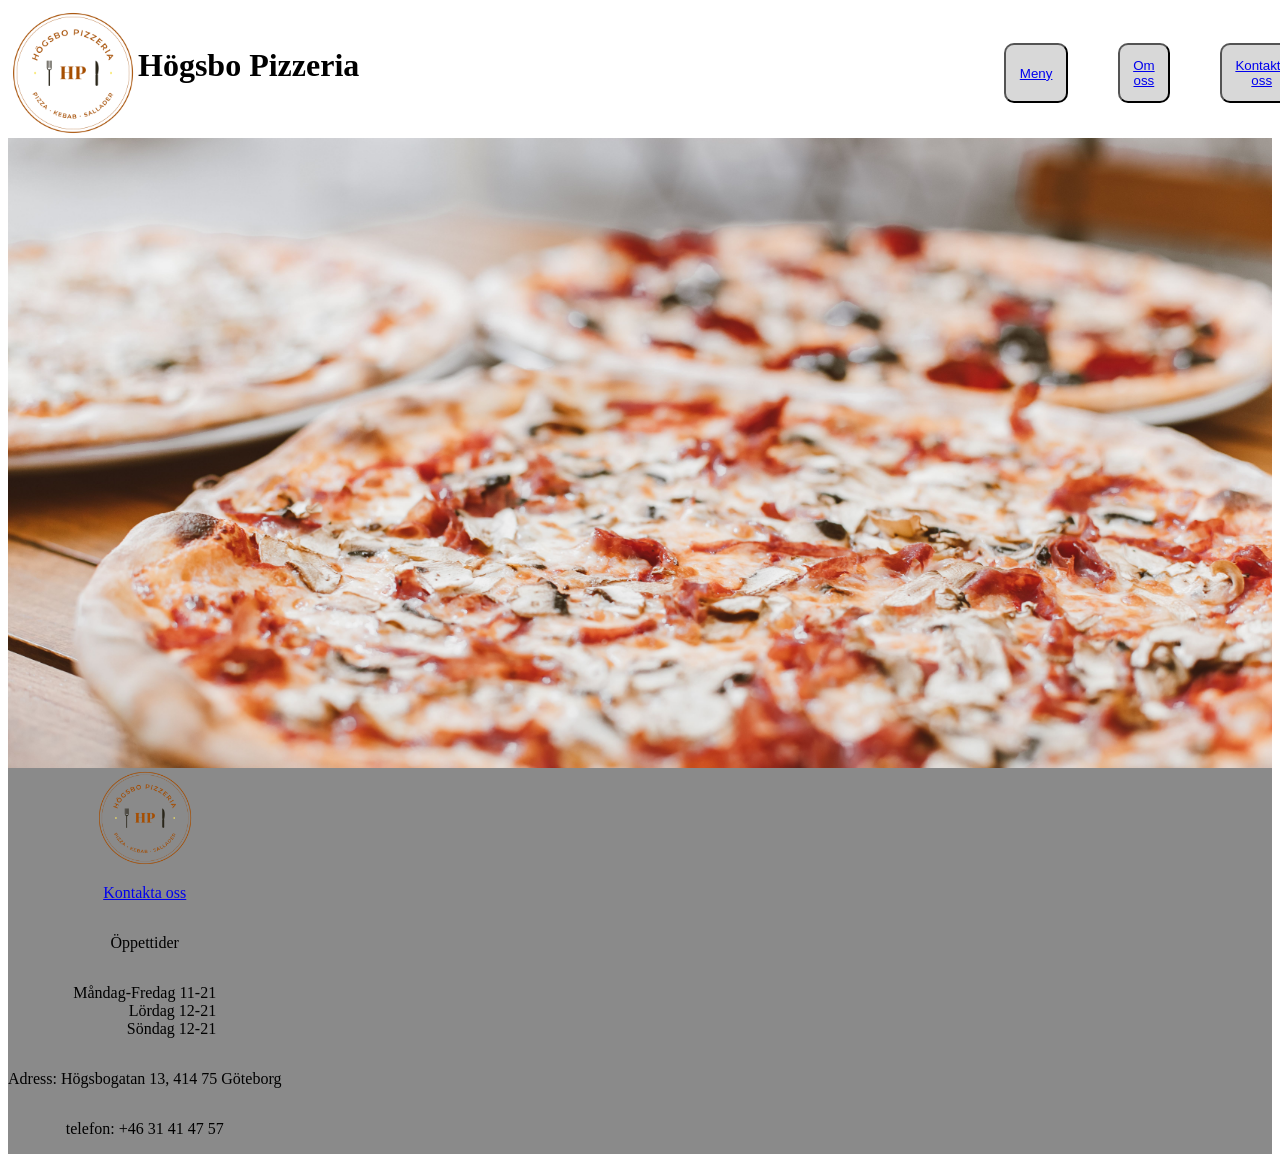
==== Home.html @ 6fca1e1b "changes in buttons, removed images," ====
<!DOCTYPE html> 

<html lang="sv">
    <head>
        <meta charset="utf-8">
        <title>Högsbo Pizzeria</title>
        <meta name="viewport" content="width=device-width, initial-scale=1.0">
        <link rel="stylesheet" href="css/style.css">
    </head>


    <body>
        <div class="top">
        <header id="header" class="header">
            <div id="logo-text">
            <img src="images/emblem2.png" alt="Högsbo pizzeria logo">
            <h1>Högsbo Pizzeria</h1>
            </div>
            <nav id="nav">
                <button id="menu" class="menu"><a href="menu.html" >Meny</a></button>
                <button id="about" class="about"><a href="om-oss.html">Om oss</a></button>
                <button id="contact" class="contact"><a href="kontakta-oss.html">Kontakta oss</a></button>
            </nav>
           
        </header>



        <main>
            <div class="main-content">
               
            </div>

        </main>
    
        
        </div>


        <footer class="footer" id="footer">
            <div class="footer-content">
            <img src="images/emblem2.png" alt="Högsbo pizzeria logo">
            <p><a href="kontakta-oss.html">Kontakta oss</a></p>
            <p>Öppettider</p>
            <p>Måndag-Fredag 11-21<br>
                Lördag 12-21<br>
                Söndag 12-21
            </p>
            <p>Adress: Högsbogatan 13, 414 75 Göteborg</p>
            <p>telefon: +46 31 41 47 57</p>
            </div>
        </footer>
    </body>
</html>
---- css/style.css ----
html {
	scroll-behavior: smooth;
}

header {
	display: flex;
	flex-direction: row;
	align-items: center;
	justify-content: space-between;

}

header img {
	height: 130px;
	width: auto;
}

.top {
	
	
}
nav {
	display: flex;
	flex-direction: row;
	gap: 50px;

}

button {
	text-align: center;
	color: black;
	display: inline-block;
	padding: 5%;
	color: black;
	background-color: rgba(5, 5, 5, 0.151);
	border-radius: 10px;
}

#logo-text {
	display: flex;
	align-items: flex;
	justify-content: center;

}

h1 {
	padding-top: 5%;
	text-align: center;
}



main {
	background-image: url("../images/pizza.jpg");
	flex: 1;
	min-height: 70vh;
	height: 100px;
	width: auto;
	background-size: cover;
	background-position: top;
	background-repeat: no-repeat;
}

#main-content {
	display: flex;
	flex-direction: column;
	align-items: center;

}


footer {
	display: flex;
	padding-bottom: 0%;
	background-color: rgba(0, 0, 0, 0.459);
}

footer img {
	height: 100px;
	display: flex;
	align-items: left;
}


.footer-content {
	display: flex;
	flex-direction: column;
	align-items: center;
	text-align: right;
	justify-content: center;
}
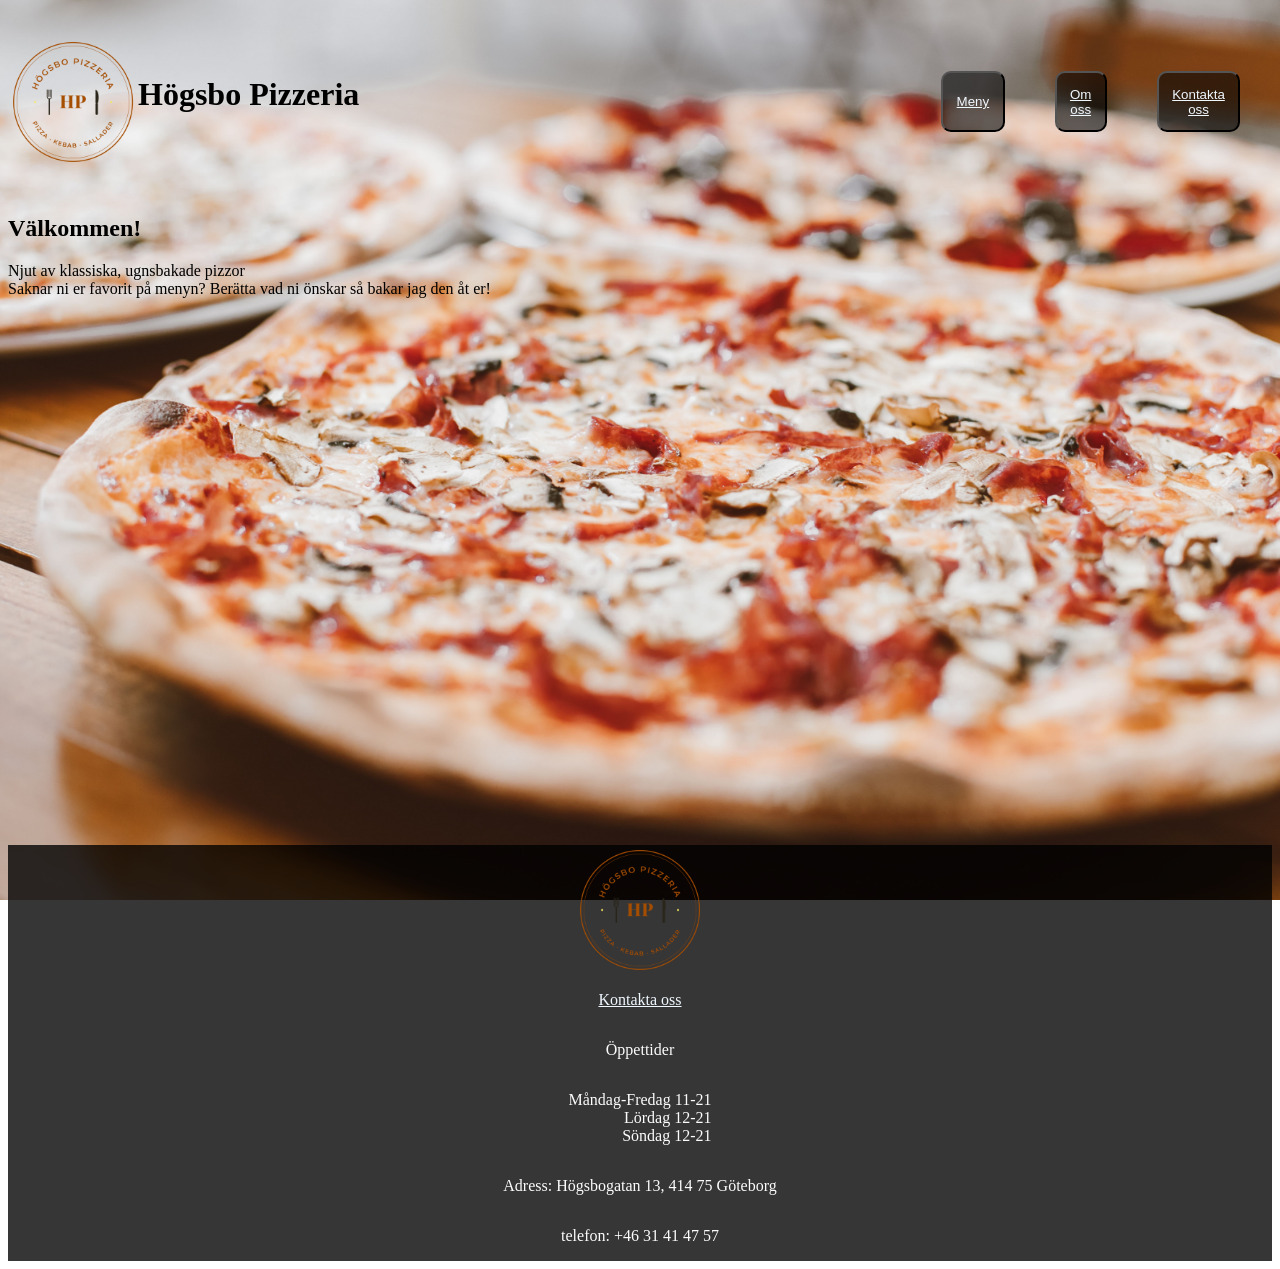
==== commit 14bb1394: "added main content, worked on menu" ====
--- a/Home.html
+++ b/Home.html
@@ -28,7 +28,9 @@
 
         <main>
             <div class="main-content">
-               
+               <h2>Välkommen!</h2>
+               <p>Njut av klassiska, ugnsbakade pizzor<br>
+            Saknar ni er favorit på menyn? Berätta vad ni önskar så bakar jag den åt er!</p>
             </div>
 
         </main>
--- a/css/style.css
+++ b/css/style.css
@@ -16,24 +16,41 @@
 	width: auto;
 }
 
-.top {
-	
-	
-}
+
 nav {
 	display: flex;
-	flex-direction: row;
+	flex-direction:row;
+	align-content: center;
 	gap: 50px;
+	padding: 5%;
 
 }
 
+a {
+	color: aliceblue;
+}
+
+li {
+	padding: 0.4%;
+	text-align: center;
+	font-family:Georgia, 'Times New Roman', Times, serif;
+	font-size:large;
+}
+body {
+	background-image: url('../images/pizza.jpg');
+	background-size: cover;
+	background-position: center;
+	background-repeat: no-repeat;
+	background-attachment: fixed;
+	min-height: 80%
+}
 button {
 	text-align: center;
 	color: black;
 	display: inline-block;
 	padding: 5%;
 	color: black;
-	background-color: rgba(5, 5, 5, 0.151);
+	background-color: rgba(5, 5, 5, 0.582);
 	border-radius: 10px;
 }
 
@@ -49,10 +66,11 @@
 	text-align: center;
 }
 
-
+h3 {
+	text-align: center;
+}
 
 main {
-	background-image: url("../images/pizza.jpg");
 	flex: 1;
 	min-height: 70vh;
 	height: 100px;
@@ -60,6 +78,53 @@
 	background-size: cover;
 	background-position: top;
 	background-repeat: no-repeat;
+}
+
+.S1 {
+	background-color: rgba(248, 249, 250, 0.644);
+	padding-bottom: 2%;
+	border-radius: 5%;
+}
+.S2 {
+	background-color: rgba(248, 249, 250, 0.644);
+	padding-bottom: 2%;
+	border-radius: 5%;
+}
+.S3 {
+	background-color: rgba(248, 249, 250, 0.644);
+	padding-bottom: 2%;
+	border-radius: 5%;
+}
+.S4 {
+	background-color: rgba(248, 249, 250, 0.644);
+	padding-bottom: 2%;
+	border-radius: 5%;
+}
+.S5 {
+	background-color: rgba(248, 249, 250, 0.644);
+	padding-bottom: 2%;
+	border-radius: 5%;
+}
+.S6 {
+	background-color: rgba(248, 249, 250, 0.644);
+	padding-bottom: 2%;
+	border-radius: 5%;
+}
+.S7 {
+	background-color: rgba(248, 249, 250, 0.644);
+	padding-bottom: 2%;
+	border-radius: 5%;
+}
+.S8 {
+	background-color: rgba(248, 249, 250, 0.644);
+	padding-bottom: 2%;
+	border-radius: 5%;
+
+}
+.S9 {
+	background-color: rgba(248, 249, 250, 0.644);
+	padding-bottom: 2%;
+	border-radius: 5%;
 }
 
 #main-content {
@@ -72,14 +137,17 @@
 
 footer {
 	display: flex;
+	flex-direction: column;
+	justify-content:flex-start;
 	padding-bottom: 0%;
-	background-color: rgba(0, 0, 0, 0.459);
+	background-color: rgba(0, 0, 0, 0.788);
+	color: rgb(252, 252, 252);
 }
 
 footer img {
-	height: 100px;
+	height: 130px;
 	display: flex;
-	align-items: left;
+	align-items: center;
 }
 
 
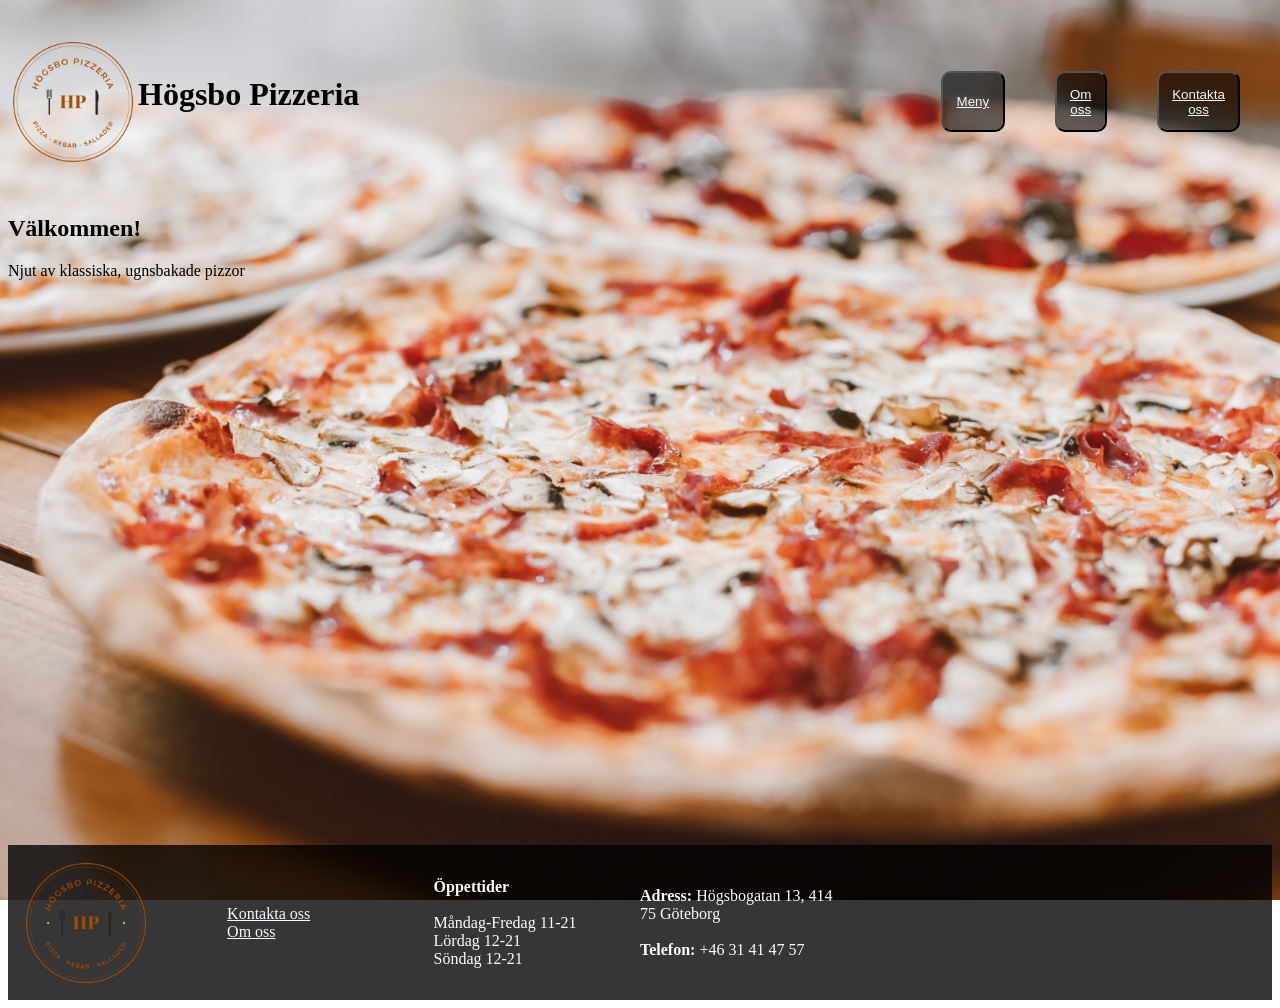
==== commit 740554a7: "structured footer" ====
--- a/Home.html
+++ b/Home.html
@@ -29,8 +29,7 @@
         <main>
             <div class="main-content">
                <h2>Välkommen!</h2>
-               <p>Njut av klassiska, ugnsbakade pizzor<br>
-            Saknar ni er favorit på menyn? Berätta vad ni önskar så bakar jag den åt er!</p>
+               <p>Njut av klassiska, ugnsbakade pizzor<br></p>
             </div>
 
         </main>
@@ -42,14 +41,16 @@
         <footer class="footer" id="footer">
             <div class="footer-content">
             <img src="images/emblem2.png" alt="Högsbo pizzeria logo">
-            <p><a href="kontakta-oss.html">Kontakta oss</a></p>
-            <p>Öppettider</p>
-            <p>Måndag-Fredag 11-21<br>
+            <p><a href="kontakta-oss.html">Kontakta oss<br>
+            <a href="om-oss.html">Om oss</a></p>
+            <p><strong>Öppettider</strong><br>
+                <br>
+                Måndag-Fredag 11-21<br>
                 Lördag 12-21<br>
                 Söndag 12-21
             </p>
-            <p>Adress: Högsbogatan 13, 414 75 Göteborg</p>
-            <p>telefon: +46 31 41 47 57</p>
+            <p><strong>Adress:</strong> Högsbogatan 13, 414 75 Göteborg<br><br>
+            <strong>Telefon:</strong> +46 31 41 47 57</p>
             </div>
         </footer>
     </body>
--- a/css/style.css
+++ b/css/style.css
@@ -71,7 +71,7 @@
 }
 
 main {
-	flex: 1;
+	flex: 1; 
 	min-height: 70vh;
 	height: 100px;
 	width: auto;
@@ -80,6 +80,11 @@
 	background-repeat: no-repeat;
 }
 
+#main-content {
+	display: flex;
+	text-align: center;
+	align-content: center;
+}
 .S1 {
 	background-color: rgba(248, 249, 250, 0.644);
 	padding-bottom: 2%;
@@ -152,9 +157,11 @@
 
 
 .footer-content {
-	display: flex;
-	flex-direction: column;
+	display: grid;
+	grid-template-columns: 1fr 1fr 1fr 1fr 1fr 1fr;
 	align-items: center;
-	text-align: right;
-	justify-content: center;
+	padding: 1%;
+	gap 3px;
+
+
 }
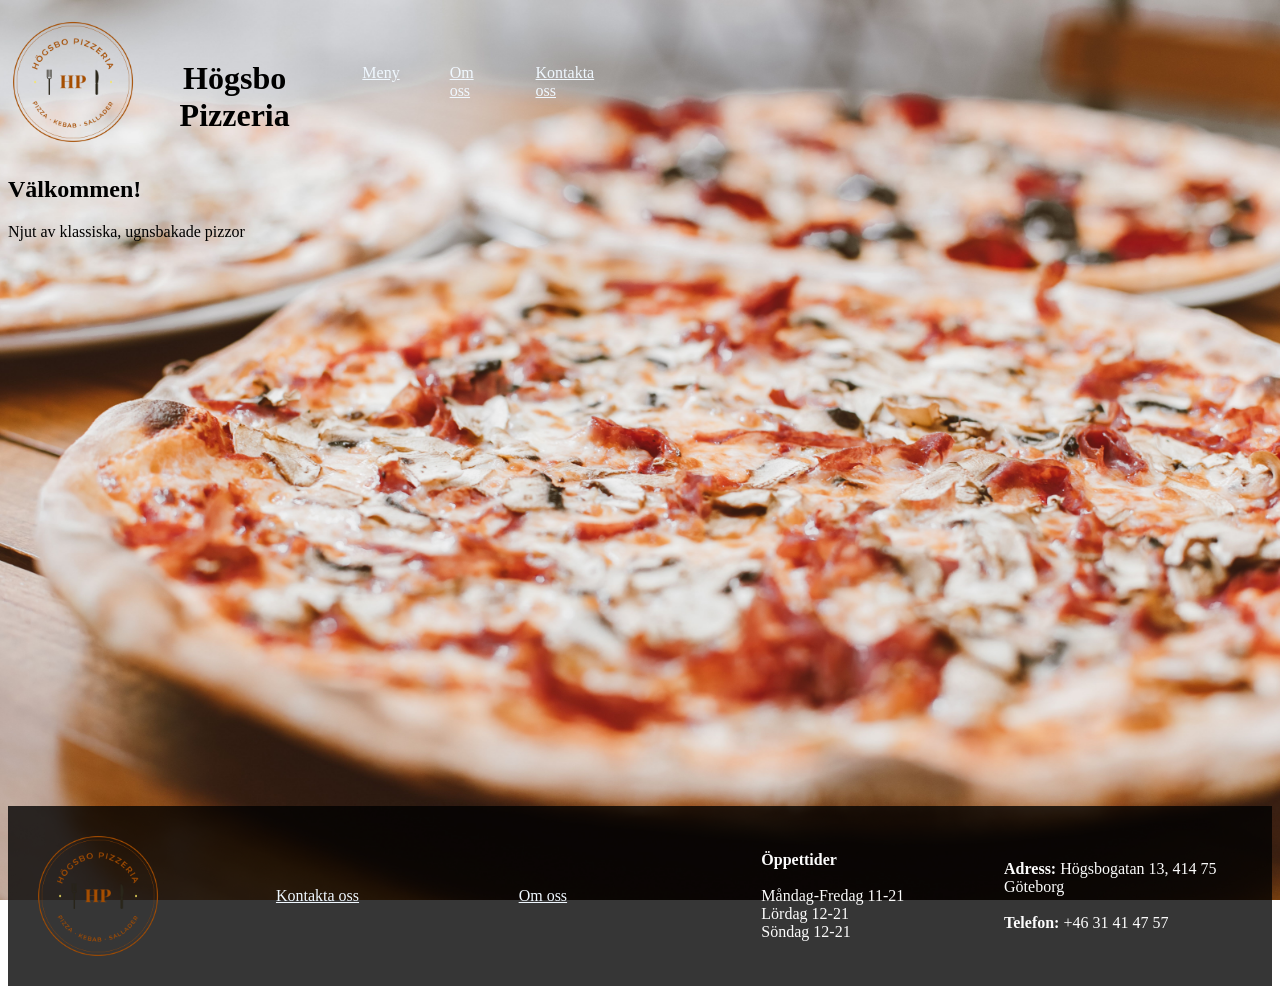
==== commit a9499285: "footer changes in @media" ====
--- a/Home.html
+++ b/Home.html
@@ -15,13 +15,13 @@
             <div id="logo-text">
             <img src="images/emblem2.png" alt="Högsbo pizzeria logo">
             <h1>Högsbo Pizzeria</h1>
-            </div>
+            
             <nav id="nav">
-                <button id="menu" class="menu"><a href="menu.html" >Meny</a></button>
-                <button id="about" class="about"><a href="om-oss.html">Om oss</a></button>
-                <button id="contact" class="contact"><a href="kontakta-oss.html">Kontakta oss</a></button>
+            <a href="menu.html" >Meny</a>
+                <a href="om-oss.html">Om oss</a>
+                <a href="kontakta-oss.html">Kontakta oss</a>
             </nav>
-           
+           </div>
         </header>
 
 
@@ -35,14 +35,15 @@
         </main>
     
         
+        
         </div>
 
 
         <footer class="footer" id="footer">
             <div class="footer-content">
-            <img src="images/emblem2.png" alt="Högsbo pizzeria logo">
-            <p><a href="kontakta-oss.html">Kontakta oss<br>
-            <a href="om-oss.html">Om oss</a></p>
+            <img class="footer-logo" src="images/emblem2.png" alt="Högsbo pizzeria logo">
+            <a href="kontakta-oss.html">Kontakta oss<br>
+            <a href="om-oss.html">Om oss</a>
             <p><strong>Öppettider</strong><br>
                 <br>
                 Måndag-Fredag 11-21<br>
--- a/css/style.css
+++ b/css/style.css
@@ -48,7 +48,7 @@
 	text-align: center;
 	color: black;
 	display: inline-block;
-	padding: 5%;
+	padding: 2%;
 	color: black;
 	background-color: rgba(5, 5, 5, 0.582);
 	border-radius: 10px;
@@ -56,7 +56,7 @@
 
 #logo-text {
 	display: flex;
-	align-items: flex;
+	align-items:center;
 	justify-content: center;
 
 }
@@ -149,7 +149,7 @@
 	color: rgb(252, 252, 252);
 }
 
-footer img {
+.footer-logo {
 	height: 130px;
 	display: flex;
 	align-items: center;
@@ -158,10 +158,42 @@
 
 .footer-content {
 	display: grid;
-	grid-template-columns: 1fr 1fr 1fr 1fr 1fr 1fr;
+	grid-template-columns: 1fr 1fr 1fr 1fr 1fr;
 	align-items: center;
-	padding: 1%;
-	gap 3px;
+	padding: 2%;
 
 
-}+}
+
+@media (max-width: 768px) {
+
+
+	header {
+		flex-direction: column;
+		text-align: center;
+	}
+
+	.header {
+		display:grid;
+		grid-template-columns: auto;
+	}
+
+
+	#logotext {
+		flex-direction: column;
+	}
+
+	nav {
+		flex-direction: row;
+		align-items: center;
+		gap: 10px;
+		width: auto;
+	}
+
+
+
+	footer {
+		display: flex;
+		flex-direction: column;
+		
+	}
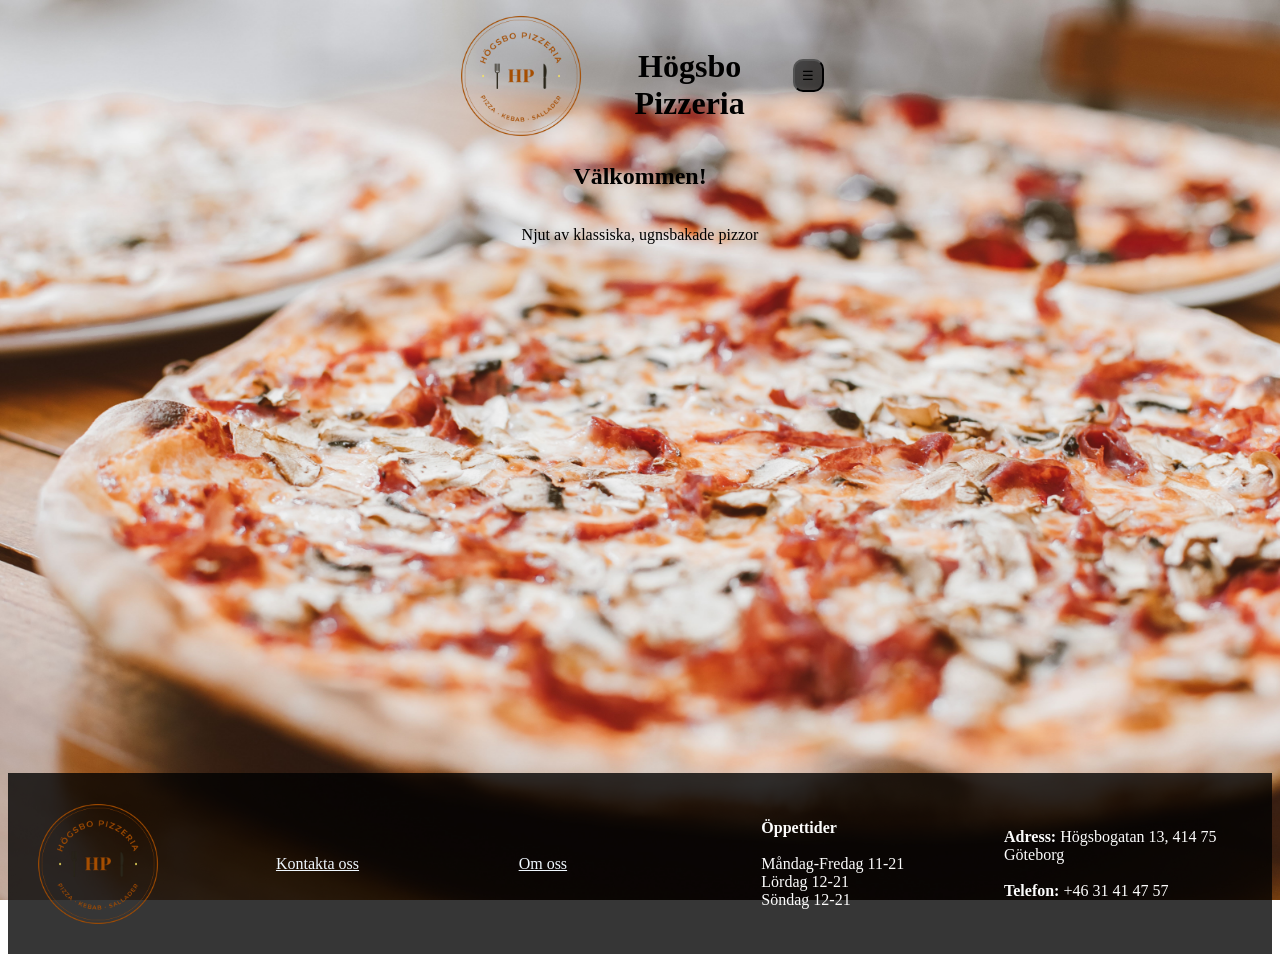
==== commit 69baea3e: "created menu button" ====
--- a/Home.html
+++ b/Home.html
@@ -6,6 +6,7 @@
         <title>Högsbo Pizzeria</title>
         <meta name="viewport" content="width=device-width, initial-scale=1.0">
         <link rel="stylesheet" href="css/style.css">
+        <script src="javascript/main.js" defer></script>
     </head>
 
 
@@ -15,11 +16,14 @@
             <div id="logo-text">
             <img src="images/emblem2.png" alt="Högsbo pizzeria logo">
             <h1>Högsbo Pizzeria</h1>
-            
-            <nav id="nav">
-            <a href="menu.html" >Meny</a>
-                <a href="om-oss.html">Om oss</a>
-                <a href="kontakta-oss.html">Kontakta oss</a>
+
+            <button class="menu-toggle">☰</button>
+            <nav class="menu" id="nav">
+                <ul>
+                <li><a href="menu.html" >Meny</a></li>
+                <li><a href="om-oss.html">Om oss</a></li>
+                <li><a href="kontakta-oss.html">Kontakta oss</a></li>
+                </ul>
             </nav>
            </div>
         </header>
@@ -27,7 +31,7 @@
 
 
         <main>
-            <div class="main-content">
+            <div id="main-content">
                <h2>Välkommen!</h2>
                <p>Njut av klassiska, ugnsbakade pizzor<br></p>
             </div>
@@ -42,7 +46,7 @@
         <footer class="footer" id="footer">
             <div class="footer-content">
             <img class="footer-logo" src="images/emblem2.png" alt="Högsbo pizzeria logo">
-            <a href="kontakta-oss.html">Kontakta oss<br>
+            <a href="kontakta-oss.html">Kontakta oss<br></a>
             <a href="om-oss.html">Om oss</a>
             <p><strong>Öppettider</strong><br>
                 <br>
--- a/css/style.css
+++ b/css/style.css
@@ -3,47 +3,73 @@
 	scroll-behavior: smooth;
 }
 
-header {
-	display: flex;
-	flex-direction: row;
-	align-items: center;
-	justify-content: space-between;
-
-}
-
-header img {
-	height: 130px;
-	width: auto;
-}
-
-
-nav {
-	display: flex;
-	flex-direction:row;
-	align-content: center;
-	gap: 50px;
-	padding: 5%;
-
-}
-
-a {
-	color: aliceblue;
-}
-
-li {
-	padding: 0.4%;
-	text-align: center;
-	font-family:Georgia, 'Times New Roman', Times, serif;
-	font-size:large;
-}
 body {
 	background-image: url('../images/pizza.jpg');
 	background-size: cover;
 	background-position: center;
 	background-repeat: no-repeat;
 	background-attachment: fixed;
-	min-height: 80%
-}
+	min-height: 80%;
+}
+
+.menu {
+	display: none;
+	width: 100%;
+}
+
+.menu.open {
+	display: block;
+}
+
+.menu-toggle {
+	cursor: pointer;
+}
+
+.menu ul {
+	list-style: none;
+	margin: 0;
+	padding: 0%;
+}
+
+.menu a {
+	color: aliceblue;
+	text-decoration: none;
+}
+
+header {
+	display: flex;
+	flex-direction: column;
+	align-items: center;
+	justify-content: space-between;
+
+}
+
+header img {
+	height: 130px;
+	width: auto;
+}
+
+
+nav {
+	display: flex;
+	flex-direction:row;
+	align-content: center;
+	gap: 50px;
+	padding: 5%;
+
+}
+
+a {
+	color: aliceblue;
+}
+
+li {
+	padding: 0.4%;
+	text-align: center;
+	font-family:Georgia, 'Times New Roman', Times, serif;
+	font-size:large;
+}
+
 button {
 	text-align: center;
 	color: black;
@@ -164,7 +190,7 @@
 
 
 }
-
+/*små skärmar*/
 @media (max-width: 768px) {
 
 
@@ -178,6 +204,11 @@
 		grid-template-columns: auto;
 	}
 
+	body {
+		display: flex;
+		flex-direction: column;
+		align-content: center;
+	}
 
 	#logotext {
 		flex-direction: column;
@@ -196,4 +227,5 @@
 		display: flex;
 		flex-direction: column;
 		
-	}+	}
+}
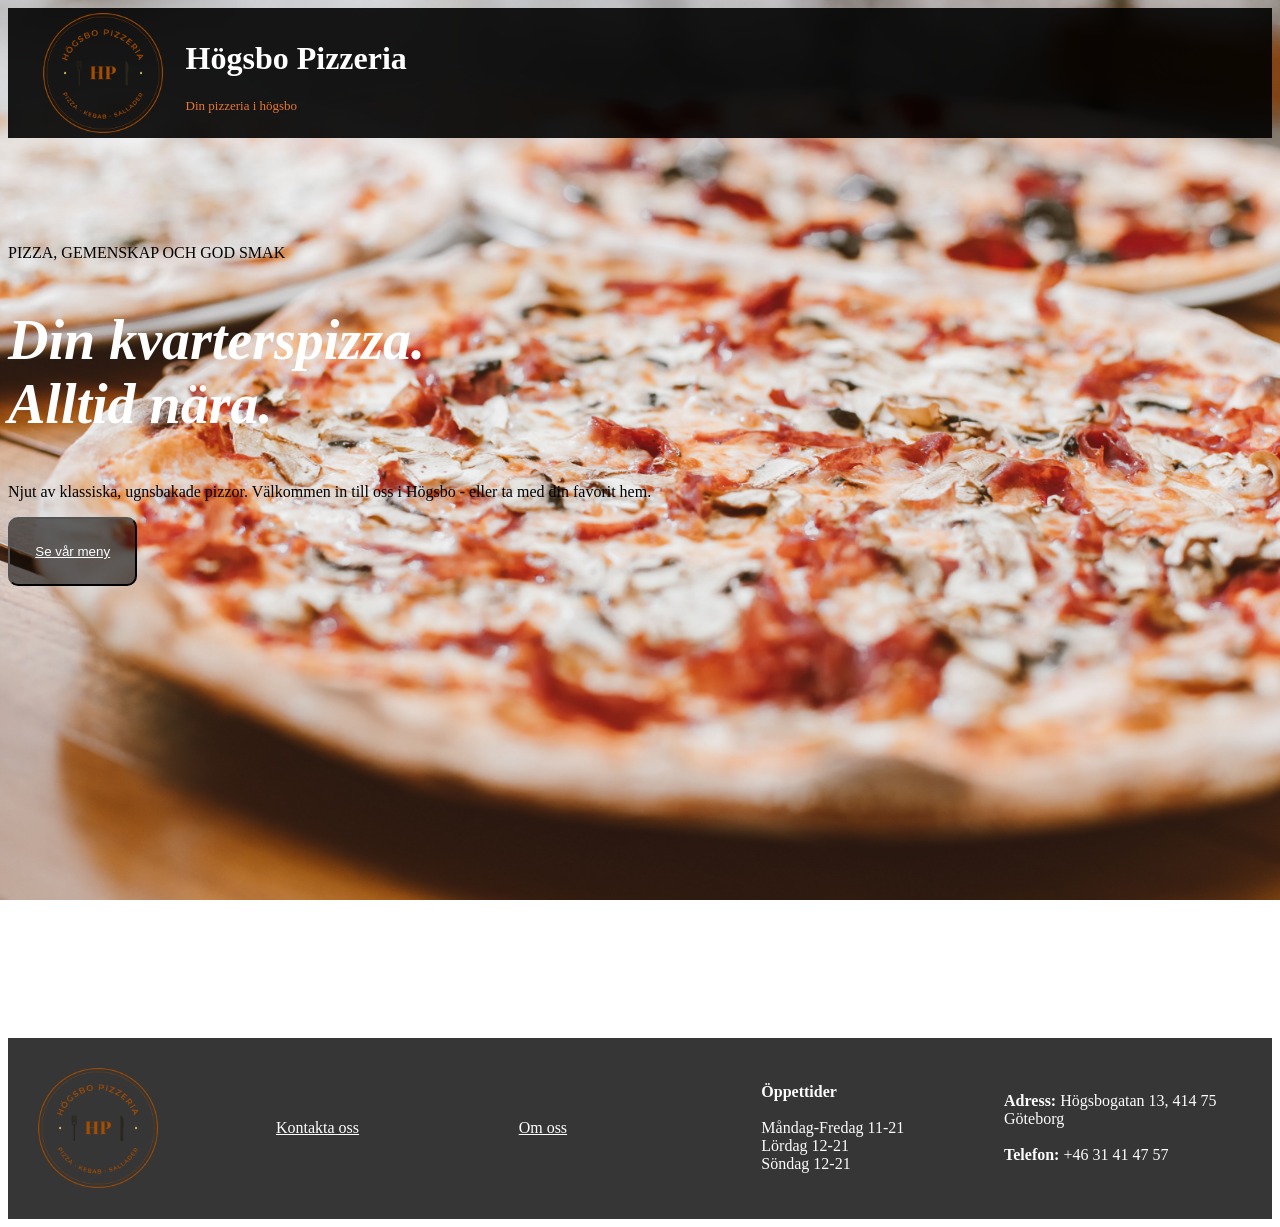
==== commit 04ea63c0: "Refactor header structure and enhance main content for improved layout and readability" ====
--- a/Home.html
+++ b/Home.html
@@ -13,9 +13,14 @@
     <body>
         <div class="top">
         <header id="header" class="header">
-            <div id="logo-text">
+            <div id="logo">
             <img src="images/emblem2.png" alt="Högsbo pizzeria logo">
+            <div class="logotext">
             <h1>Högsbo Pizzeria</h1>
+            <p class="dinPizzeria">Din pizzeria i högsbo</p>
+            </div>
+            </div>
+        
 
             <button class="menu-toggle">☰</button>
             <nav class="menu" id="nav">
@@ -25,15 +30,21 @@
                 <li><a href="kontakta-oss.html">Kontakta oss</a></li>
                 </ul>
             </nav>
-           </div>
+            </div>
         </header>
 
 
 
-        <main>
+        <main class="hero">
+            <div class="mainContent"></div>
+            <p>PIZZA, GEMENSKAP OCH GOD SMAK</p>
             <div id="main-content">
-               <h2>Välkommen!</h2>
-               <p>Njut av klassiska, ugnsbakade pizzor<br></p>
+
+            <h2 class="mainText">Din kvarterspizza.<br>
+            Alltid nära.</h2>
+               <p>Njut av klassiska, ugnsbakade pizzor. 
+                Välkommen in till oss i Högsbo - eller ta med din favorit hem.</p>
+                <button class="mainButton"><a href="menu.html">Se vår meny</a></button>
             </div>
 
         </main>
--- a/css/style.css
+++ b/css/style.css
@@ -1,15 +1,37 @@
 
-html {
-	scroll-behavior: smooth;
-}
-
-body {
-	background-image: url('../images/pizza.jpg');
-	background-size: cover;
-	background-position: center;
-	background-repeat: no-repeat;
-	background-attachment: fixed;
-	min-height: 80%;
+/*--HEADER--*/
+
+.top {
+	}
+
+.header {
+	display: flex;
+	flex-direction: row;
+	align-content: flex-start;
+	
+	justify-content: space-between;
+	background-color: rgba(0, 0, 0, 0.897);
+	color: white;
+}
+
+#logo {
+	padding-left: 30px;
+	display: flex;
+	align-items: center;
+	gap: 5%
+}
+
+h1 {
+	color: white;
+	font-family: Georgia, 'Times New Roman', Times, serif;
+	display: block;
+	white-space: nowrap;
+}
+
+.dinPizzeria {
+	color: rgba(245, 125, 55, 0.932);
+	font-size: small;
+	font-family: Georgia, 'Times New Roman', Times, serif;
 }
 
 .menu {
@@ -18,15 +40,18 @@
 }
 
 .menu.open {
-	display: block;
+	display: flex;
+	flex-direction: column;
+	justify-content: end;
 }
 
 .menu-toggle {
+	display: none;
 	cursor: pointer;
 }
 
 .menu ul {
-	list-style: none;
+	list-style:georgian;
 	margin: 0;
 	padding: 0%;
 }
@@ -36,12 +61,12 @@
 	text-decoration: none;
 }
 
-header {
-	display: flex;
-	flex-direction: column;
-	align-items: center;
+.header {
+	display: flex;
+	align-content: flex-start;
 	justify-content: space-between;
-
+	background-color: rgba(0, 0, 0, 0.897);
+	color: white;
 }
 
 header img {
@@ -50,21 +75,12 @@
 }
 
 
-nav {
-	display: flex;
-	flex-direction:row;
-	align-content: center;
-	gap: 50px;
-	padding: 5%;
-
-}
-
 a {
-	color: aliceblue;
+	color: rgb(255, 255, 255);
 }
 
 li {
-	padding: 0.4%;
+	padding: 1%;
 	text-align: center;
 	font-family:Georgia, 'Times New Roman', Times, serif;
 	font-size:large;
@@ -80,91 +96,65 @@
 	border-radius: 10px;
 }
 
-#logo-text {
-	display: flex;
-	align-items:center;
-	justify-content: center;
-
-}
-
-h1 {
-	padding-top: 5%;
-	text-align: center;
-}
+.skicka {
+	color: aliceblue;
+}
+
+
 
 h3 {
 	text-align: center;
 }
 
-main {
-	flex: 1; 
-	min-height: 70vh;
-	height: 100px;
-	width: auto;
+#logoText {
+
+
+}
+
+
+
+/*--MAIN CONTENT--*/
+
+body {
+
+	background-image: url('../images/pizza.jpg');
 	background-size: cover;
-	background-position: top;
+	background-position: center;
 	background-repeat: no-repeat;
-}
-
-#main-content {
-	display: flex;
-	text-align: center;
-	align-content: center;
-}
-.S1 {
+	background-attachment: fixed;
+	min-height: 100vh;
+}
+
+.hero {
+	background-color: ('../images/pizza.jpg');
+	min-height: 100vh;
+}
+
+.mainContent {
+	min-height: 10vh;
+}
+
+.mainText {
+	color: white;
+	font-size:350%;
+	font-style: italic;
+	font-family: serif, Georgia, 'Times New Roman', Times, serif
+}
+.menu-main {
+	min-height: 300vh;
+}
+
+.meny-pizza {
 	background-color: rgba(248, 249, 250, 0.644);
-	padding-bottom: 2%;
-	border-radius: 5%;
-}
-.S2 {
-	background-color: rgba(248, 249, 250, 0.644);
-	padding-bottom: 2%;
-	border-radius: 5%;
-}
-.S3 {
-	background-color: rgba(248, 249, 250, 0.644);
-	padding-bottom: 2%;
-	border-radius: 5%;
-}
-.S4 {
-	background-color: rgba(248, 249, 250, 0.644);
-	padding-bottom: 2%;
-	border-radius: 5%;
-}
-.S5 {
-	background-color: rgba(248, 249, 250, 0.644);
-	padding-bottom: 2%;
-	border-radius: 5%;
-}
-.S6 {
-	background-color: rgba(248, 249, 250, 0.644);
-	padding-bottom: 2%;
-	border-radius: 5%;
-}
-.S7 {
-	background-color: rgba(248, 249, 250, 0.644);
-	padding-bottom: 2%;
-	border-radius: 5%;
-}
-.S8 {
-	background-color: rgba(248, 249, 250, 0.644);
-	padding-bottom: 2%;
-	border-radius: 5%;
-
-}
-.S9 {
-	background-color: rgba(248, 249, 250, 0.644);
-	padding-bottom: 2%;
-	border-radius: 5%;
-}
-
-#main-content {
-	display: flex;
-	flex-direction: column;
-	align-items: center;
-
-}
-
+	
+}
+
+/*--BUTTONS--*/
+
+
+
+
+/*--FOOTER--*/
 
 footer {
 	display: flex;
@@ -190,24 +180,24 @@
 
 
 }
-/*små skärmar*/
+
+
+/*SMALL SCREENS*/
 @media (max-width: 768px) {
 
 
 	header {
 		flex-direction: column;
-		text-align: center;
-	}
-
-	.header {
-		display:grid;
-		grid-template-columns: auto;
-	}
+		text-align: start;
+	}
+
+
 
 	body {
 		display: flex;
 		flex-direction: column;
 		align-content: center;
+		min-height: 100vh;
 	}
 
 	#logotext {
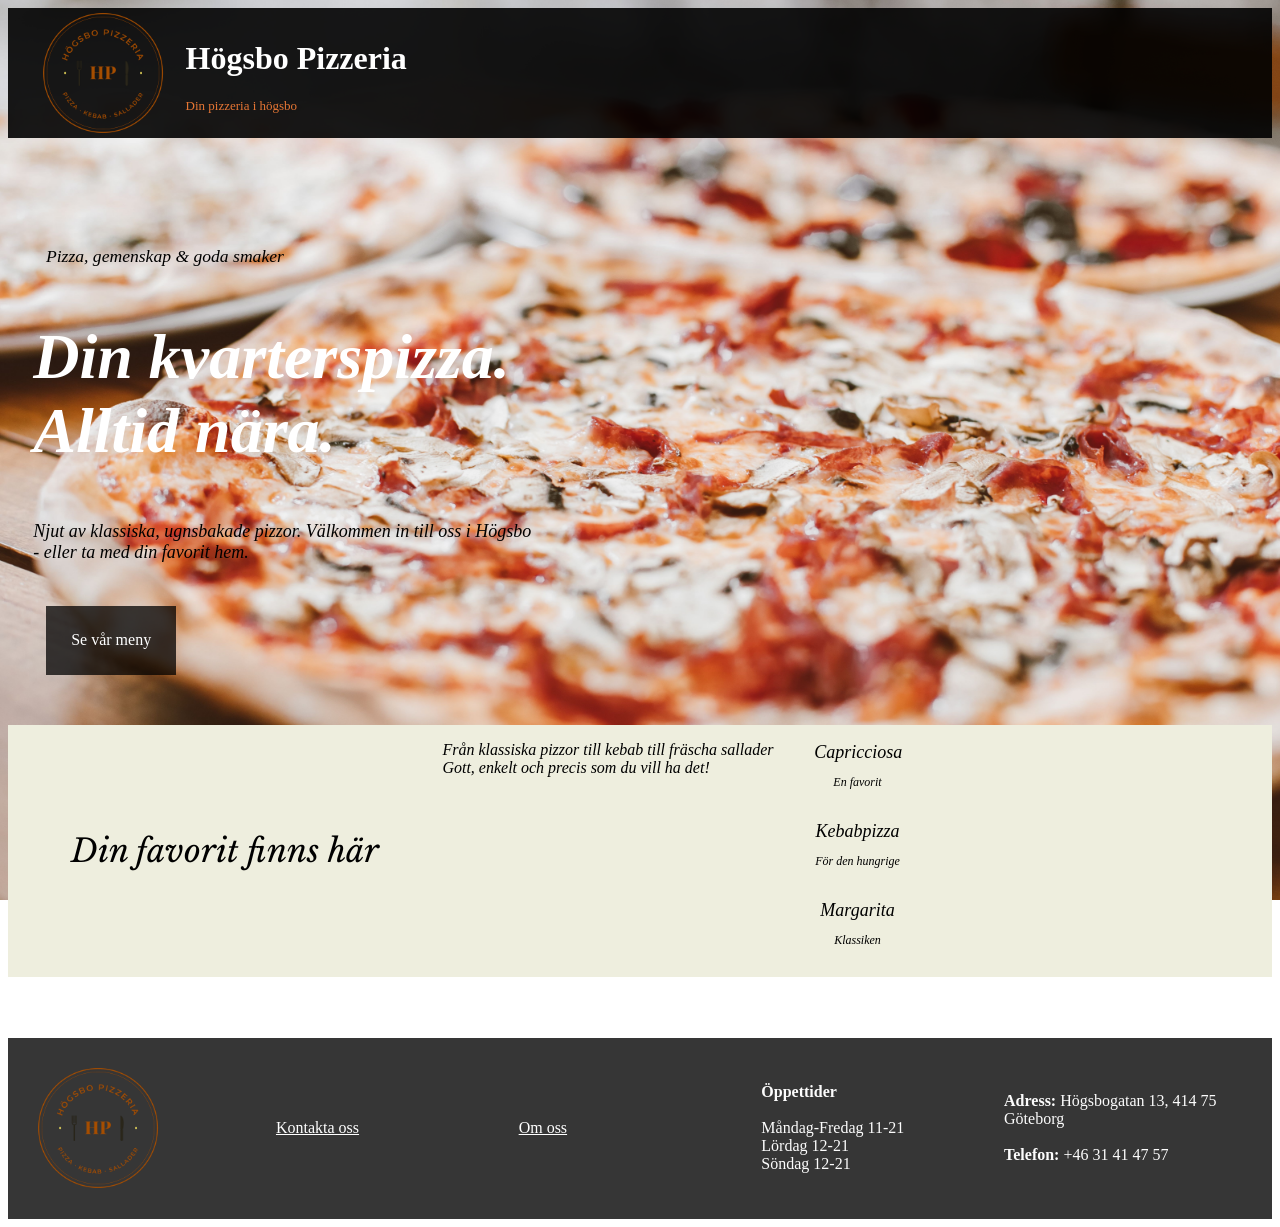
==== commit 03c03cab: "Enhance homepage layout and styling with new font, improved content structure, and added favorite it" ====
--- a/Home.html
+++ b/Home.html
@@ -7,6 +7,9 @@
         <meta name="viewport" content="width=device-width, initial-scale=1.0">
         <link rel="stylesheet" href="css/style.css">
         <script src="javascript/main.js" defer></script>
+        <link rel="preconnect" href="https://fonts.googleapis.com">
+        <link rel="preconnect" href="https://fonts.gstatic.com" crossorigin>
+        <link href="https://fonts.googleapis.com/css2?family=Libre+Baskerville&display=swap" rel="stylesheet">
     </head>
 
 
@@ -37,21 +40,49 @@
 
         <main class="hero">
             <div class="mainContent"></div>
-            <p>PIZZA, GEMENSKAP OCH GOD SMAK</p>
+            <p class="pizzaGeme">Pizza, gemenskap & goda smaker</p>
             <div id="main-content">
 
             <h2 class="mainText">Din kvarterspizza.<br>
             Alltid nära.</h2>
-               <p>Njut av klassiska, ugnsbakade pizzor. 
-                Välkommen in till oss i Högsbo - eller ta med din favorit hem.</p>
-                <button class="mainButton"><a href="menu.html">Se vår meny</a></button>
+               <p class="njutAv">Njut av klassiska, ugnsbakade pizzor. 
+                Välkommen in till oss i Högsbo<br>
+                 - eller ta med din favorit hem.</p>
+                <a class="menuButton" href="menu.html">Se vår meny</a>
             </div>
 
+
+
+            <div class="FavText">
+
+                <h4>Din favorit finns här</h4>
+
+                <p>Från klassiska pizzor till kebab till fräscha sallader<br>
+                Gott, enkelt och precis som du vill ha det!
+                </p>
+
+                
+                <ul class="favList">
+                    <li>
+                        <span>Capricciosa </span>
+                        <p class="favTag">En favorit</p>
+                    </li>
+                    <li>
+                        <span>Kebabpizza</span>
+                        <p class="favTag">För den hungrige</p>
+                    </li>
+                    <li>
+                        <span>Margarita</span>
+                        <p class="favTag">Klassiken</p>
+                    </li>
+                </ul>
+                </div>
+            </div>
         </main>
     
         
         
-        </div>
+
 
 
         <footer class="footer" id="footer">
--- a/css/style.css
+++ b/css/style.css
@@ -1,6 +1,9 @@
 
 /*--HEADER--*/
 
+* {
+	font-style: "Libre Baskerville", serif;
+}
 .top {
 	}
 
@@ -31,7 +34,6 @@
 .dinPizzeria {
 	color: rgba(245, 125, 55, 0.932);
 	font-size: small;
-	font-family: Georgia, 'Times New Roman', Times, serif;
 }
 
 .menu {
@@ -128,17 +130,30 @@
 .hero {
 	background-color: ('../images/pizza.jpg');
 	min-height: 100vh;
+	font-style: italic;
+	
+}
+
+p.pizzaGeme {
+	font-size: 110%;
+	padding-left: 3%;
 }
 
 .mainContent {
 	min-height: 10vh;
+	
 }
 
 .mainText {
 	color: white;
-	font-size:350%;
-	font-style: italic;
-	font-family: serif, Georgia, 'Times New Roman', Times, serif
+	font-size:400%;
+	padding-left: 2%;
+}
+
+p.njutAv {
+	font-size: large;
+	padding-left: 2%;
+	padding-bottom: 2%;
 }
 .menu-main {
 	min-height: 300vh;
@@ -150,9 +165,39 @@
 }
 
 /*--BUTTONS--*/
-
-
-
+.menuButton {
+	display: inline-block;
+	padding: 2%;
+	color: rgb(255, 255, 255);
+	background-color: rgba(0, 0, 0, 0.747);
+	text-decoration: none;
+	margin-left: 3%;
+	margin-bottom: 4%;
+	font-style:normal;
+}
+
+/*--FAV-content--*/
+h4 {
+	font-size: 200%;
+	font-family: "Libre Baskerville", serif;
+	font-weight: 400;
+	padding: 5%;
+}
+.FavText {
+	display: flex;
+	flex-direction: row;
+	background-color: rgb(238, 238, 222);
+}
+.favList {
+	list-style: none;
+	display: flex;
+	justify-content: space-between;
+	flex-direction: column;
+}
+
+.favTag {
+	font-size: 12px;
+}
 
 /*--FOOTER--*/
 
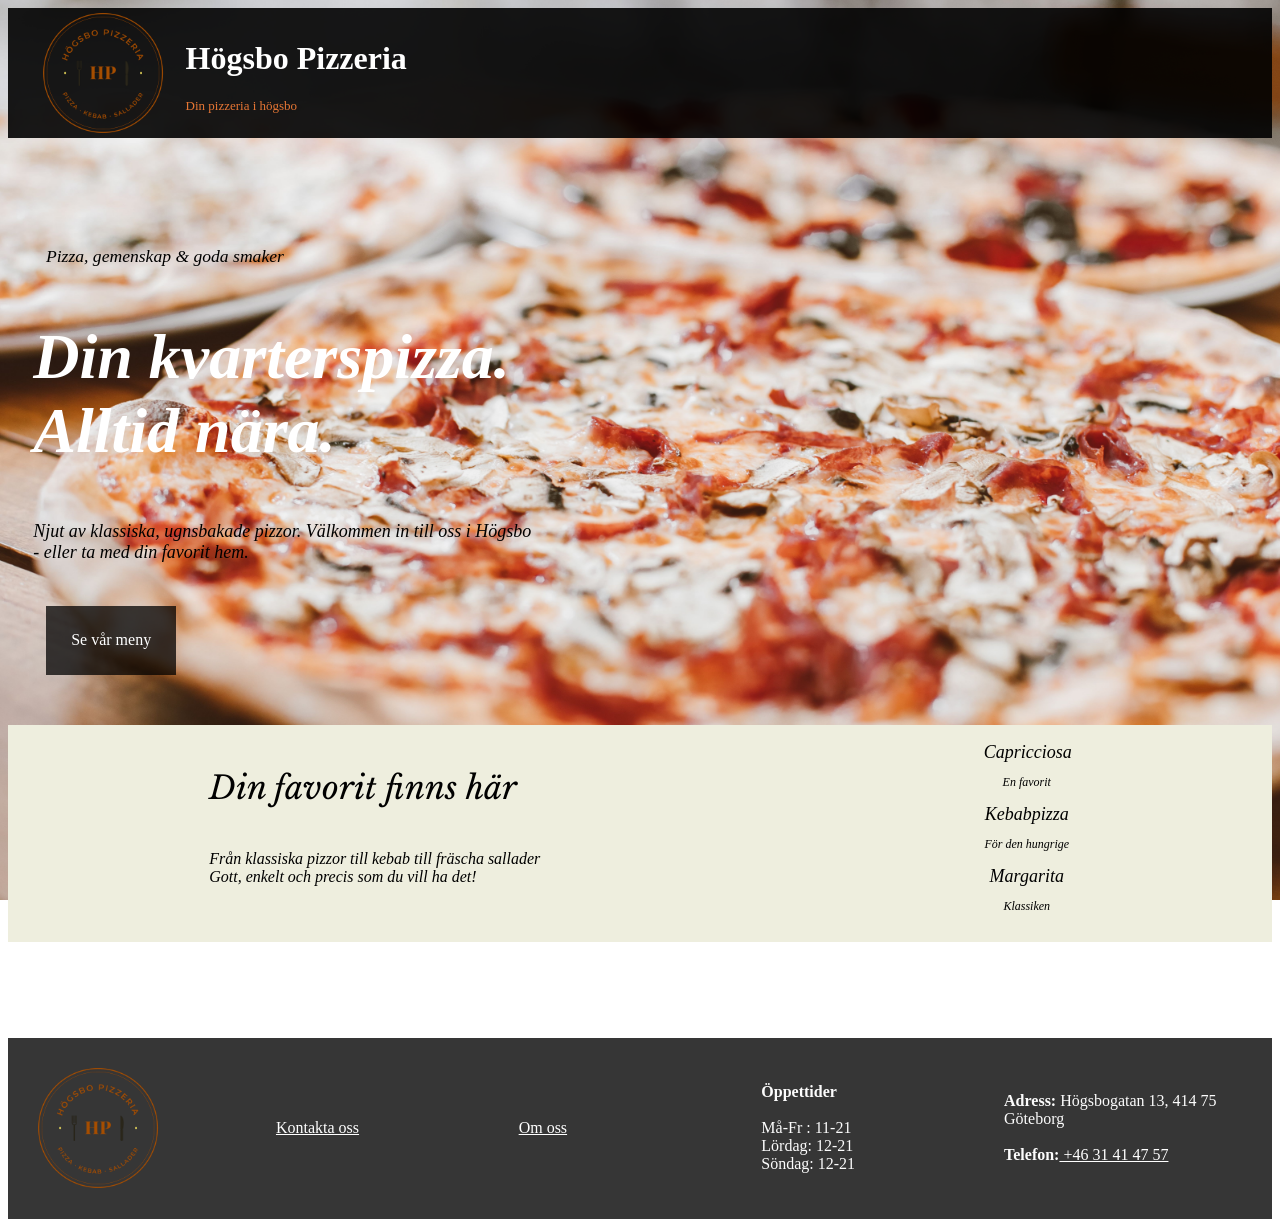
==== commit fab1198a: "Enhance favorite items section with introductory text and improved layout; update footer contact det" ====
--- a/Home.html
+++ b/Home.html
@@ -54,14 +54,14 @@
 
 
             <div class="FavText">
-
+                <div class="favIntro">
                 <h4>Din favorit finns här</h4>
 
                 <p>Från klassiska pizzor till kebab till fräscha sallader<br>
                 Gott, enkelt och precis som du vill ha det!
                 </p>
+                </div>
 
-                
                 <ul class="favList">
                     <li>
                         <span>Capricciosa </span>
@@ -92,12 +92,12 @@
             <a href="om-oss.html">Om oss</a>
             <p><strong>Öppettider</strong><br>
                 <br>
-                Måndag-Fredag 11-21<br>
-                Lördag 12-21<br>
-                Söndag 12-21
+                Må-Fr :  11-21<br>
+                Lördag:  12-21<br>
+                Söndag:  12-21
             </p>
             <p><strong>Adress:</strong> Högsbogatan 13, 414 75 Göteborg<br><br>
-            <strong>Telefon:</strong> +46 31 41 47 57</p>
+            <strong>Telefon:</strong><a class="ringButton" href="+4631414757"> +46 31 41 47 57</a></p>
             </div>
         </footer>
     </body>
--- a/css/style.css
+++ b/css/style.css
@@ -179,14 +179,20 @@
 /*--FAV-content--*/
 h4 {
 	font-size: 200%;
-	font-family: "Libre Baskerville", serif;
+	font-family: "Libre Baskerville";
 	font-weight: 400;
-	padding: 5%;
 }
 .FavText {
 	display: flex;
 	flex-direction: row;
+	justify-content: center;
+	justify-content: space-around;
 	background-color: rgb(238, 238, 222);
+	
+}
+
+.favIntro {
+
 }
 .favList {
 	list-style: none;
@@ -227,6 +233,8 @@
 }
 
 
+
+
 /*SMALL SCREENS*/
 @media (max-width: 768px) {
 
